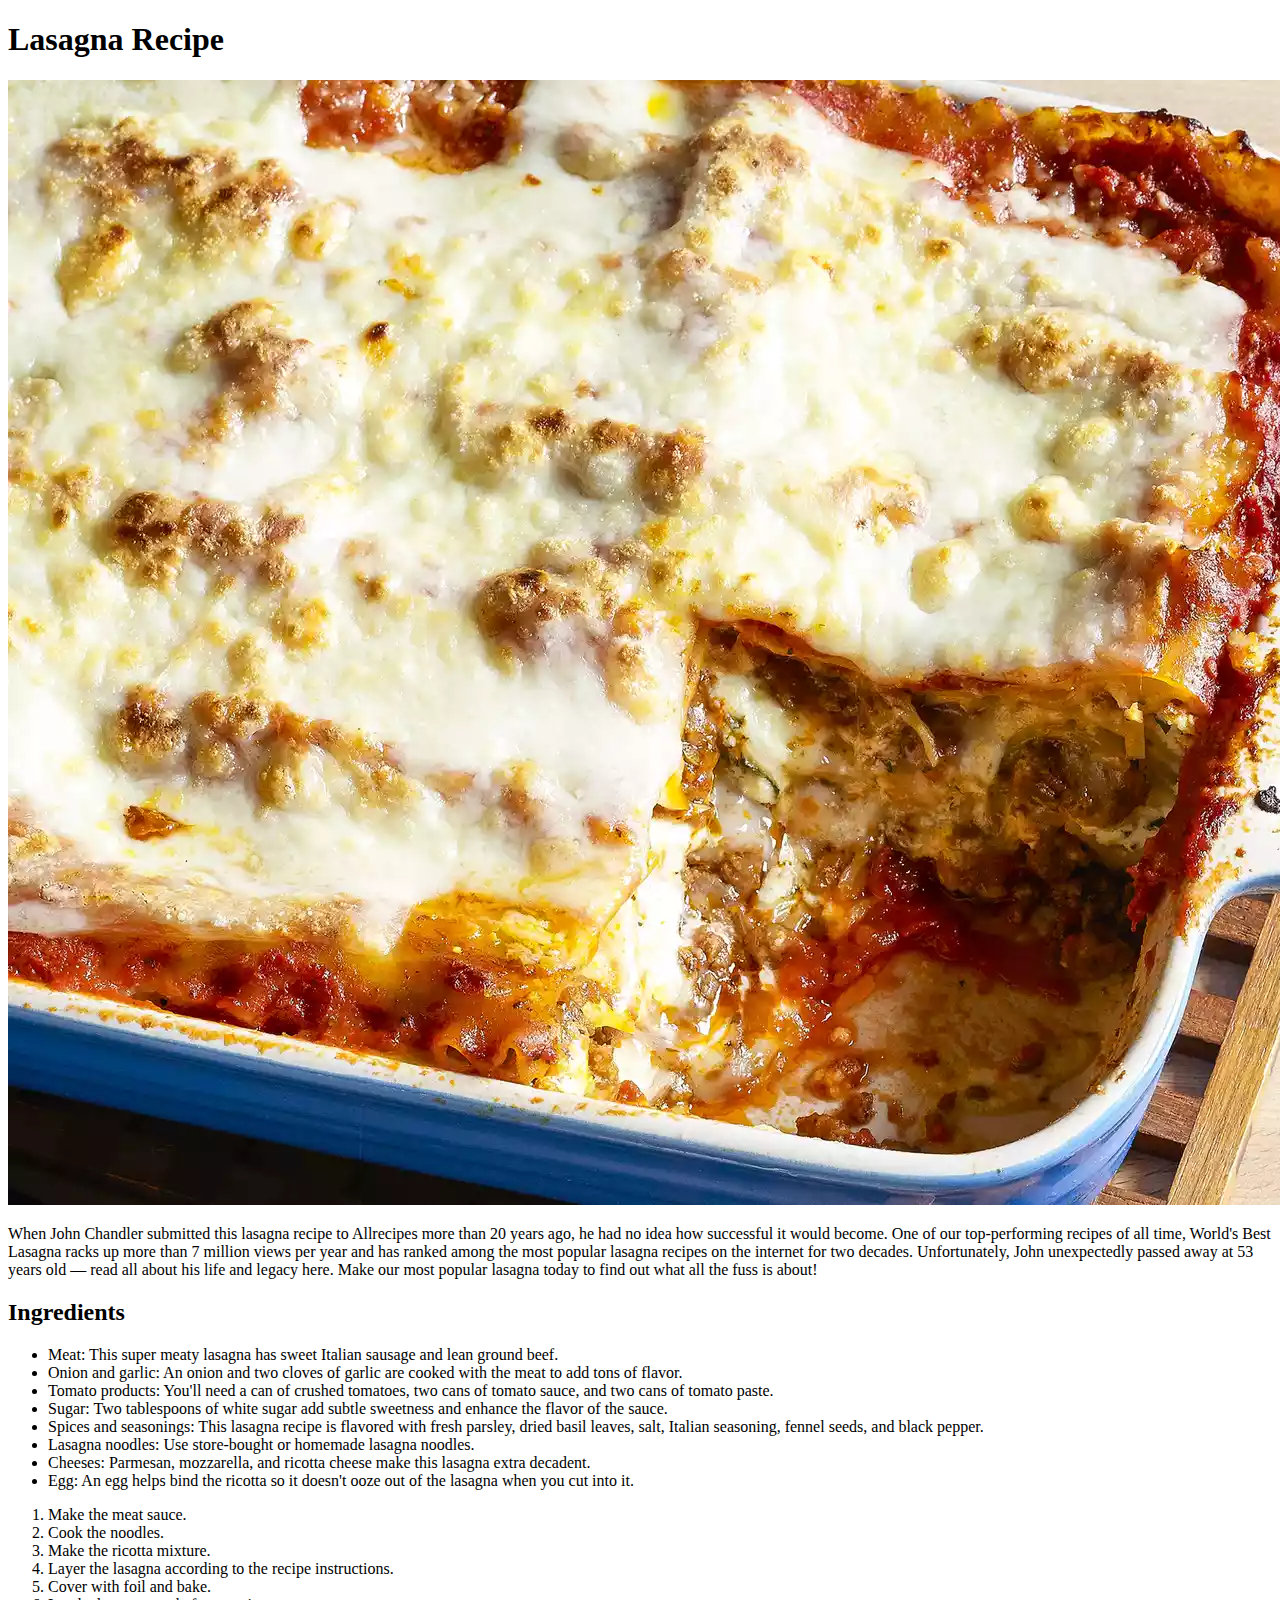
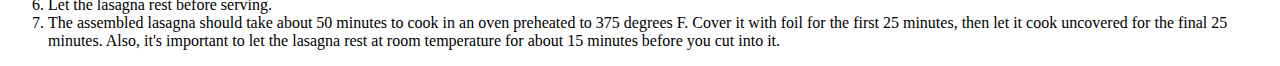
==== recipes/lasagna.html @ f0de80f2 "Moved recipe information from index.html to lasagna.html" ====
<!DOCTYPE html>
<html lang="en">
<head>
    <meta charset="UTF-8">
    <meta http-equiv="X-UA-Compatible" content="IE=edge">
    <meta name="viewport" content="width=device-width, initial-scale=1.0">
    <title>Lasagna Recipe</title>
</head>
<body>
    <h1>Lasagna Recipe</h1>
    <img src="./lasagna.webp" alt="Picture of Lasagna">
    <p> When John Chandler submitted this lasagna recipe to Allrecipes more than 20 years ago, he had no idea how successful it would become. One of our top-performing recipes of all time, World's Best Lasagna racks up more than 7 million views per year and has ranked among the most popular lasagna recipes on the internet for two decades. Unfortunately, John unexpectedly passed away at 53 years old — read all about his life and legacy here.

        Make our most popular lasagna today to find out what all the fuss is about!
    </p>
    <h2>Ingredients</h2>
    <ul>
        <li>Meat: This super meaty lasagna has sweet Italian sausage and lean ground beef.</li>
        <li>Onion and garlic: An onion and two cloves of garlic are cooked with the meat to add tons of flavor.</li>
        <li>Tomato products: You'll need a can of crushed tomatoes, two cans of tomato sauce, and two cans of tomato paste.</li>
        <li>Sugar: Two tablespoons of white sugar add subtle sweetness and enhance the flavor of the sauce.</li>
        <li>Spices and seasonings: This lasagna recipe is flavored with fresh parsley, dried basil leaves, salt, Italian seasoning, fennel seeds, and black pepper.</li>
        <li>Lasagna noodles: Use store-bought or homemade lasagna noodles.</li>
        <li>Cheeses: Parmesan, mozzarella, and ricotta cheese make this lasagna extra decadent.</li>
        <li>Egg: An egg helps bind the ricotta so it doesn't ooze out of the lasagna when you cut into it.</li>
    </ul>

    <ol>
    <li>Make the meat sauce.</li>
    <li>Cook the noodles.</li>
    <li>Make the ricotta mixture.</li>
    <li>Layer the lasagna according to the recipe instructions.</li>
    <li>Cover with foil and bake.</li>
    <li>Let the lasagna rest before serving.</li>
    <li>The assembled lasagna should take about 50 minutes to cook in an oven preheated to 375 degrees F. Cover it with foil for the first 25 minutes, then let it cook uncovered for the final 25 minutes. Also, it's important to let the lasagna rest at room temperature for about 15 minutes before you cut into it.</li>
    </ol>
</body>
</html>
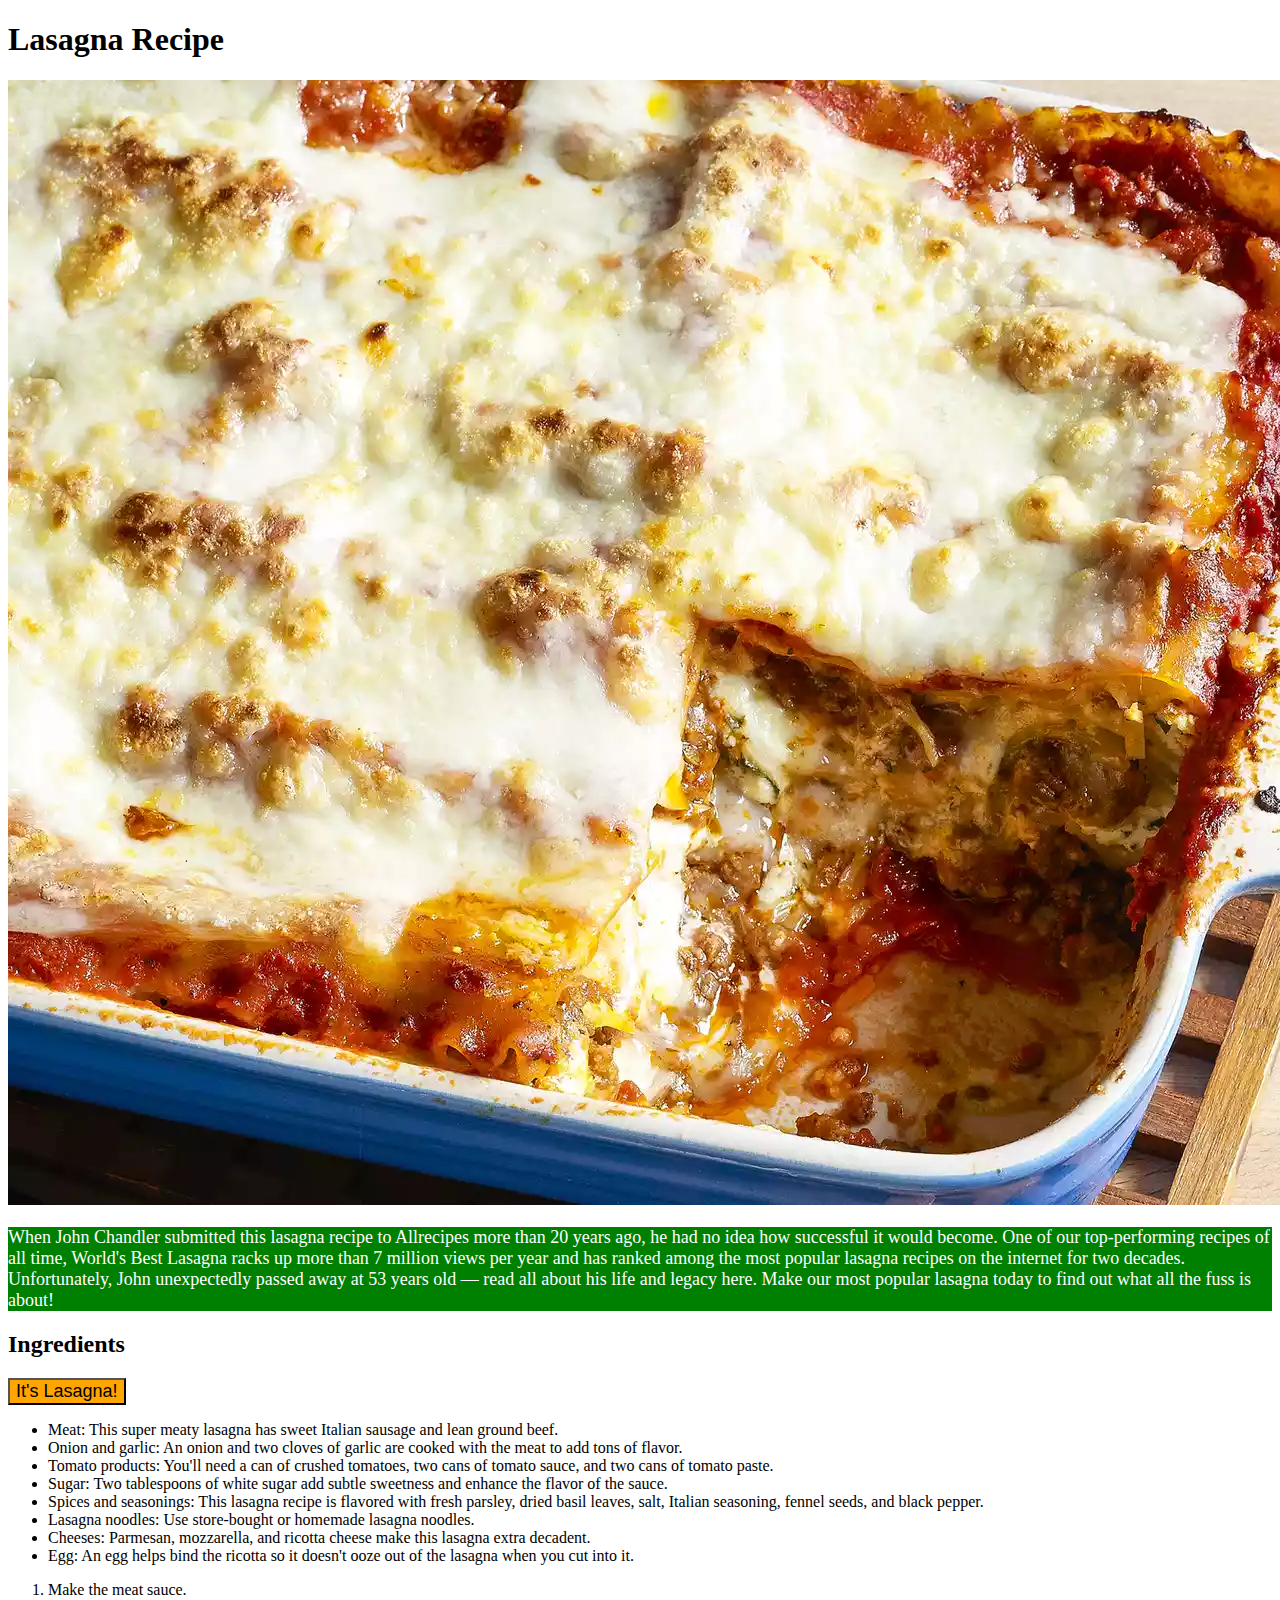
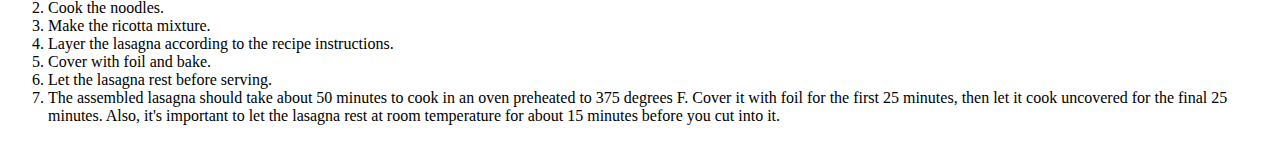
==== commit 44cd8d2f: "Added some css styling to the lasagna recipe page and Added style.css" ====
--- a/recipes/lasagna.html
+++ b/recipes/lasagna.html
@@ -5,15 +5,25 @@
     <meta http-equiv="X-UA-Compatible" content="IE=edge">
     <meta name="viewport" content="width=device-width, initial-scale=1.0">
     <title>Lasagna Recipe</title>
+    <link rel="stylesheet" href="style.css">
+
+    <style>
+        p {
+          background-color: green;
+          color: white;
+          font-size: 18px;
+        }
+      </style>
 </head>
 <body>
     <h1>Lasagna Recipe</h1>
     <img src="./lasagna.webp" alt="Picture of Lasagna">
+    
     <p> When John Chandler submitted this lasagna recipe to Allrecipes more than 20 years ago, he had no idea how successful it would become. One of our top-performing recipes of all time, World's Best Lasagna racks up more than 7 million views per year and has ranked among the most popular lasagna recipes on the internet for two decades. Unfortunately, John unexpectedly passed away at 53 years old — read all about his life and legacy here.
 
-        Make our most popular lasagna today to find out what all the fuss is about!
-    </p>
+        Make our most popular lasagna today to find out what all the fuss is about!</p>
     <h2>Ingredients</h2>
+    <button style="background-color: orange; font-size: 18px;">It's Lasagna!</button>
     <ul>
         <li>Meat: This super meaty lasagna has sweet Italian sausage and lean ground beef.</li>
         <li>Onion and garlic: An onion and two cloves of garlic are cooked with the meat to add tons of flavor.</li>
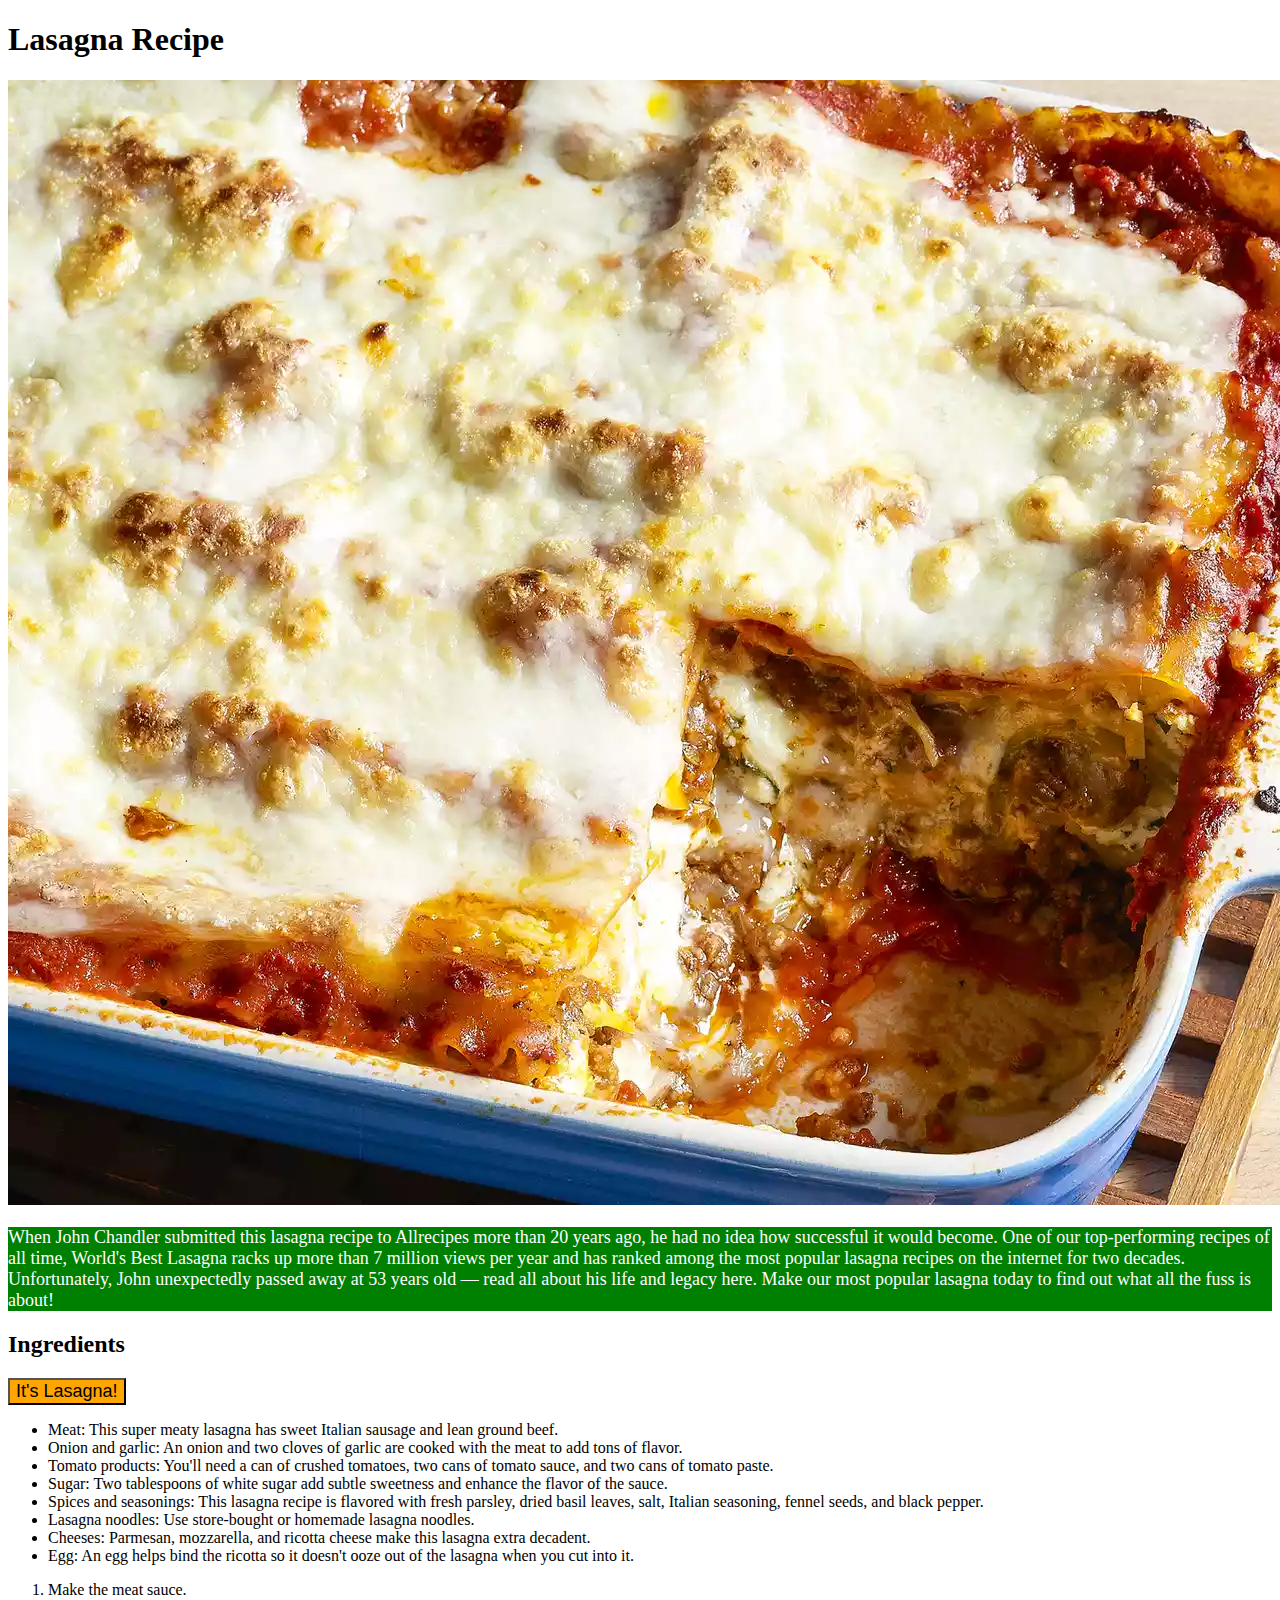
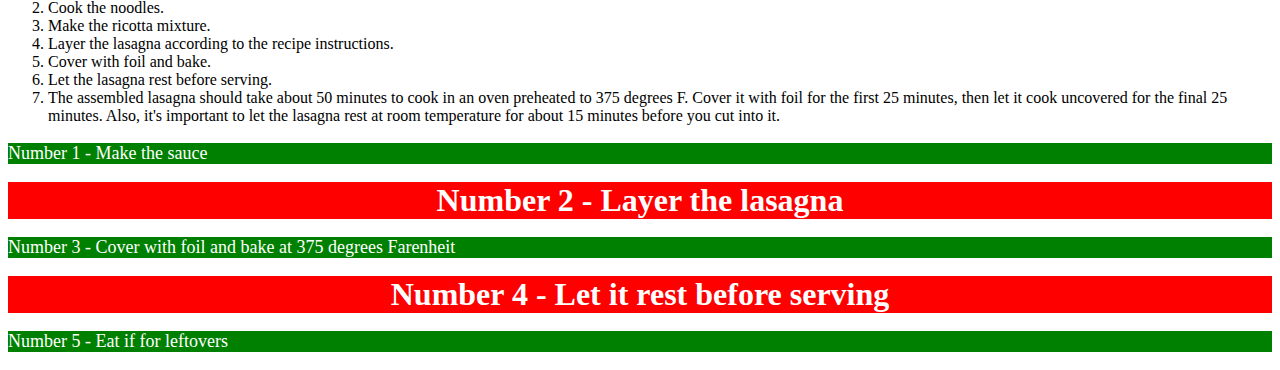
==== commit 90f64121: "Added recipe instructions and colored them with css" ====
--- a/recipes/lasagna.html
+++ b/recipes/lasagna.html
@@ -44,5 +44,11 @@
     <li>Let the lasagna rest before serving.</li>
     <li>The assembled lasagna should take about 50 minutes to cook in an oven preheated to 375 degrees F. Cover it with foil for the first 25 minutes, then let it cook uncovered for the final 25 minutes. Also, it's important to let the lasagna rest at room temperature for about 15 minutes before you cut into it.</li>
     </ol>
+
+    <p class="diff">Number 1 - Make the sauce</p>
+    <div id="two">Number 2 - Layer the lasagna</div>
+    <p class="diff still-diff">Number 3 - Cover with foil and bake at 375 degrees Farenheit</p>
+    <div id="four">Number 4 - Let it rest before serving</div>
+    <p class="odd">Number 5 - Eat if for leftovers</p>
 </body>
 </html>--- a/recipes/style.css
+++ b/recipes/style.css
@@ -0,0 +1,7 @@
+div {
+    background-color: red;
+    color: white;
+    font-size: 32px;
+    text-align: center;
+    font-weight: bold;
+  }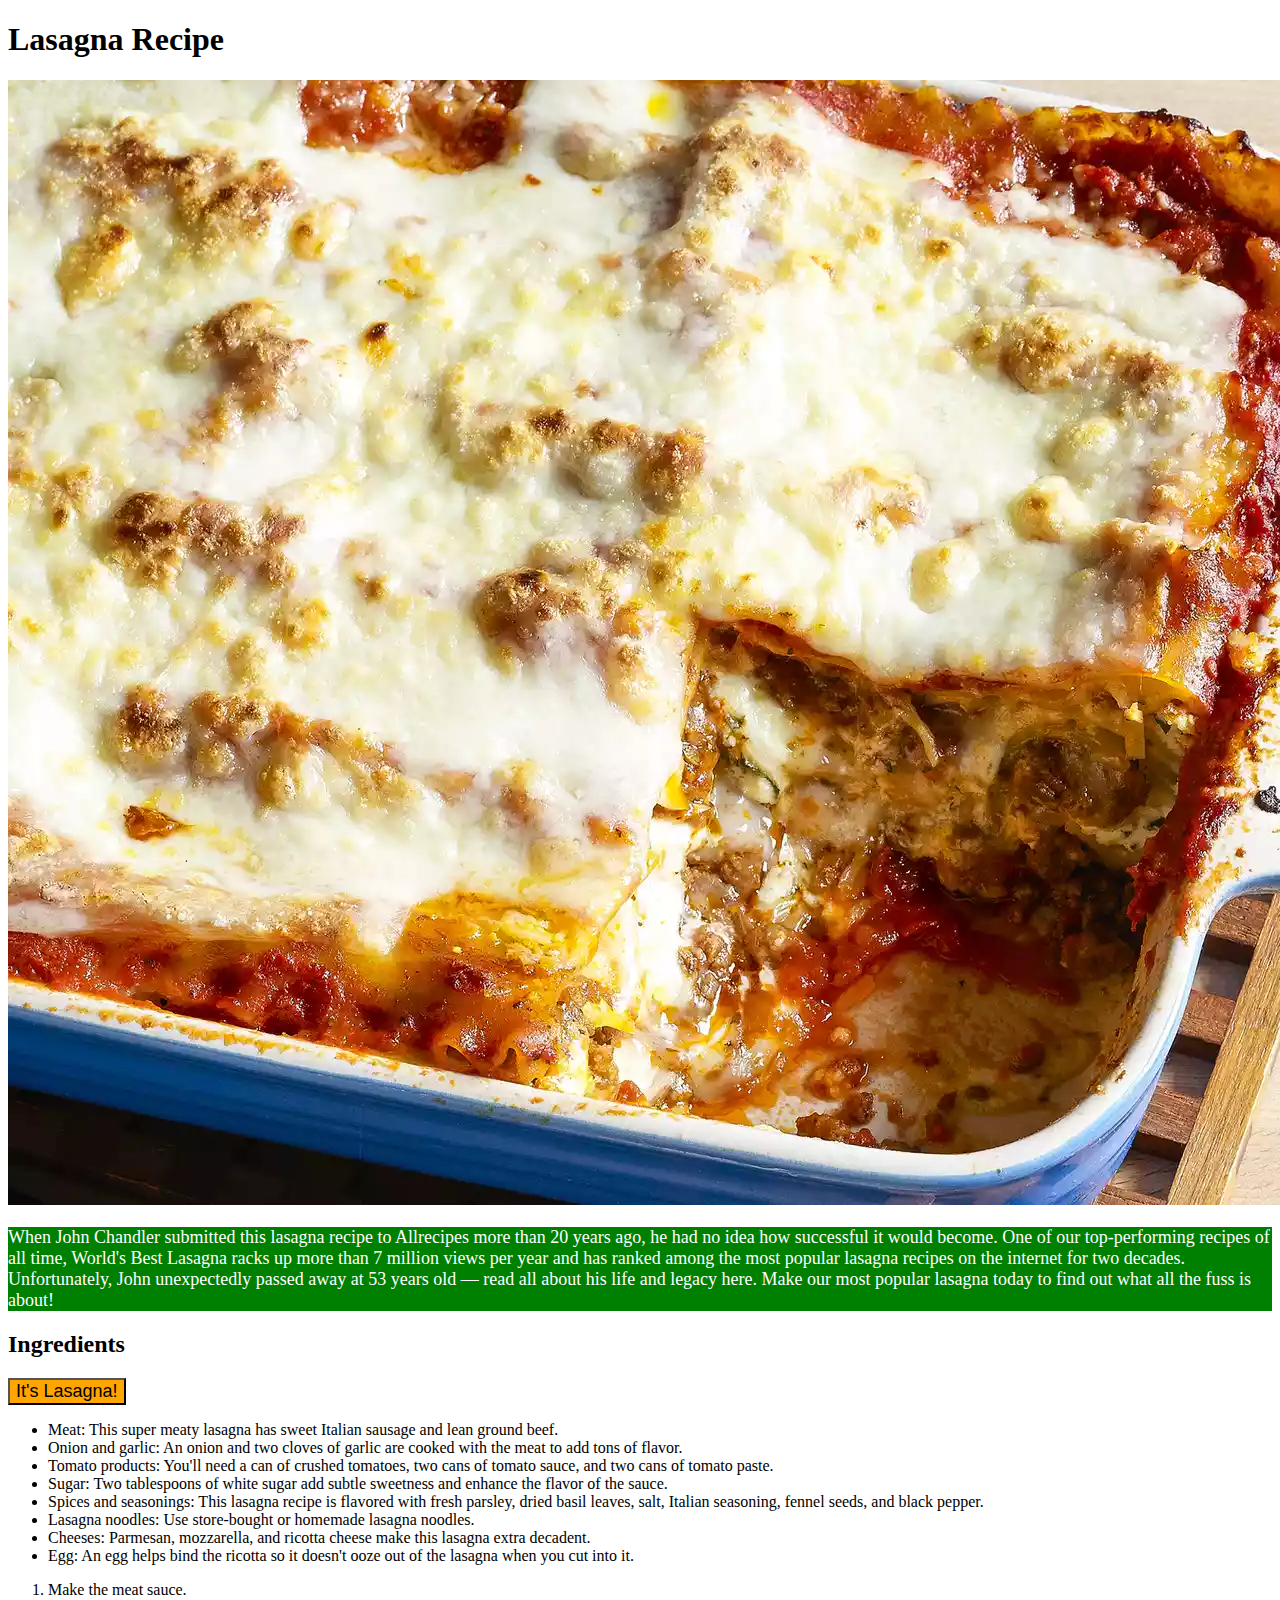
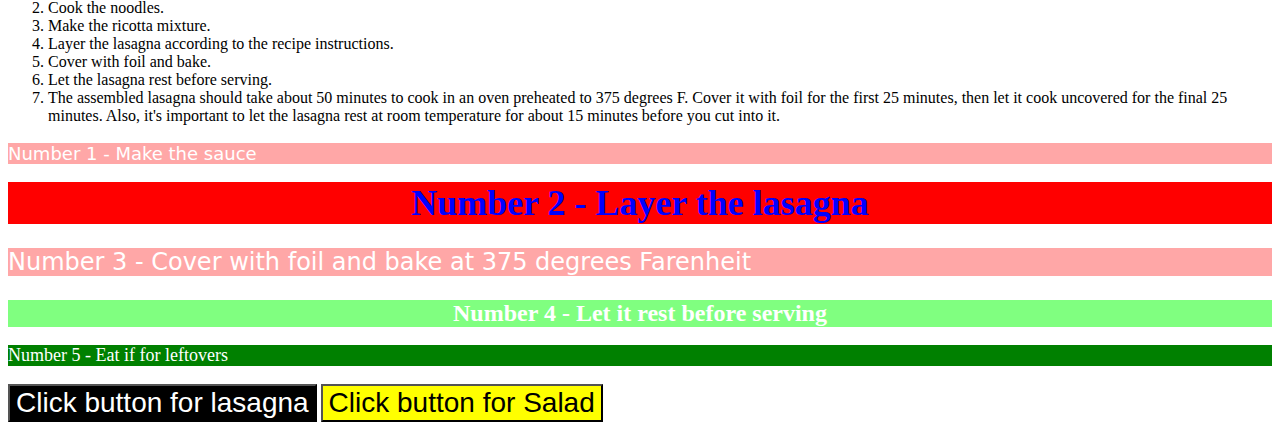
==== commit fc0c08fc: "Added lasagna button and Salad button" ====
--- a/recipes/lasagna.html
+++ b/recipes/lasagna.html
@@ -50,5 +50,8 @@
     <p class="diff still-diff">Number 3 - Cover with foil and bake at 375 degrees Farenheit</p>
     <div id="four">Number 4 - Let it rest before serving</div>
     <p class="odd">Number 5 - Eat if for leftovers</p>
+
+    <button class="inverted">Click button for lasagna</button>
+    <button class="fancy">Click button for Salad</button>
 </body>
 </html>--- a/recipes/style.css
+++ b/recipes/style.css
@@ -4,4 +4,39 @@
     font-size: 32px;
     text-align: center;
     font-weight: bold;
-  }+  }
+
+  .diff {
+    background-color: rgb(255, 167, 167);
+    font-family: Verdana, "DejaVu Sans", sans-serif;
+  }
+  
+  .still-diff {
+    font-size: 24px;
+  }
+  
+  #two {
+    color: #0000ff;
+    font-size: 36px;
+  }
+  
+  #four {
+    background-color: hsl(120, 100%, 75%);
+    font-size: 24px;
+    font-weight: bold;
+  }
+
+  .inverted,
+.fancy {
+  font-family: Helvetica, "Times New Roman", sans-serif;
+  font-size: 28px;
+}
+
+.inverted {
+  background-color: black;
+  color: white;
+}
+
+.fancy {
+  background-color: yellow;
+}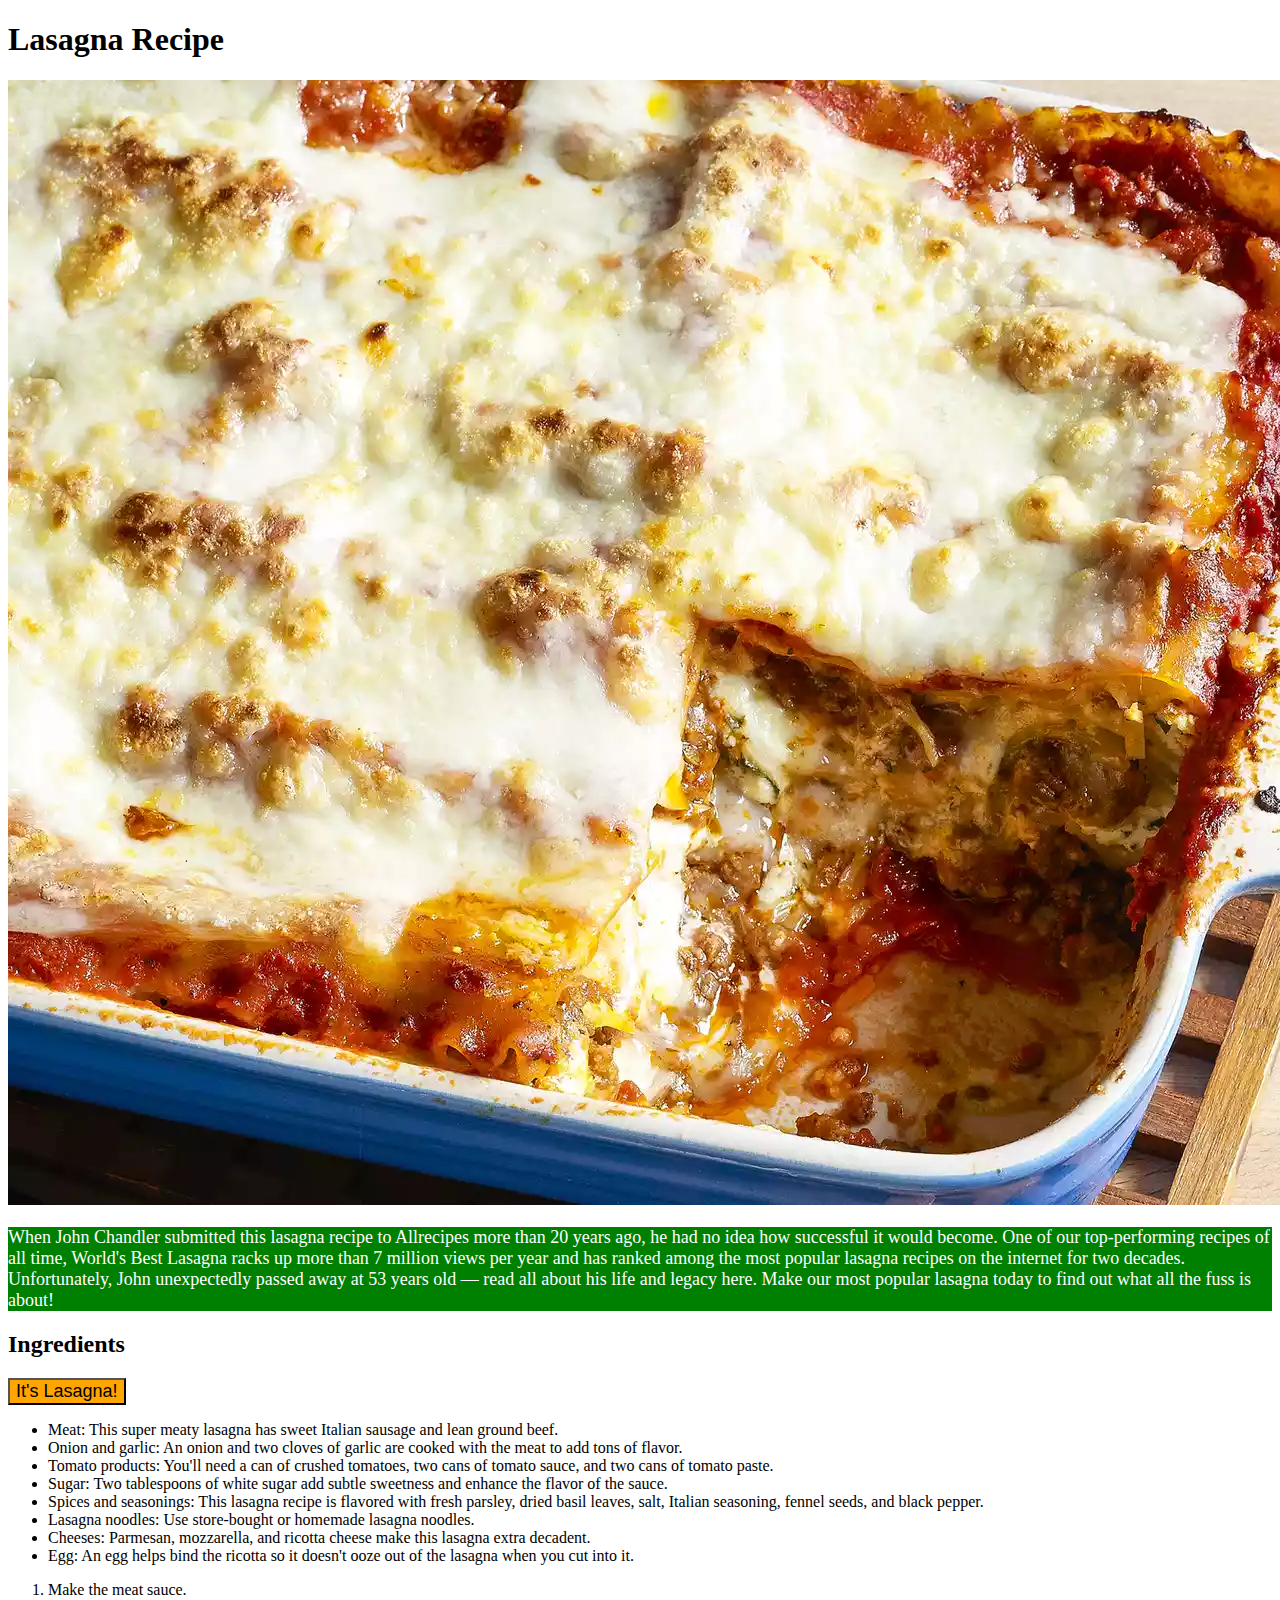
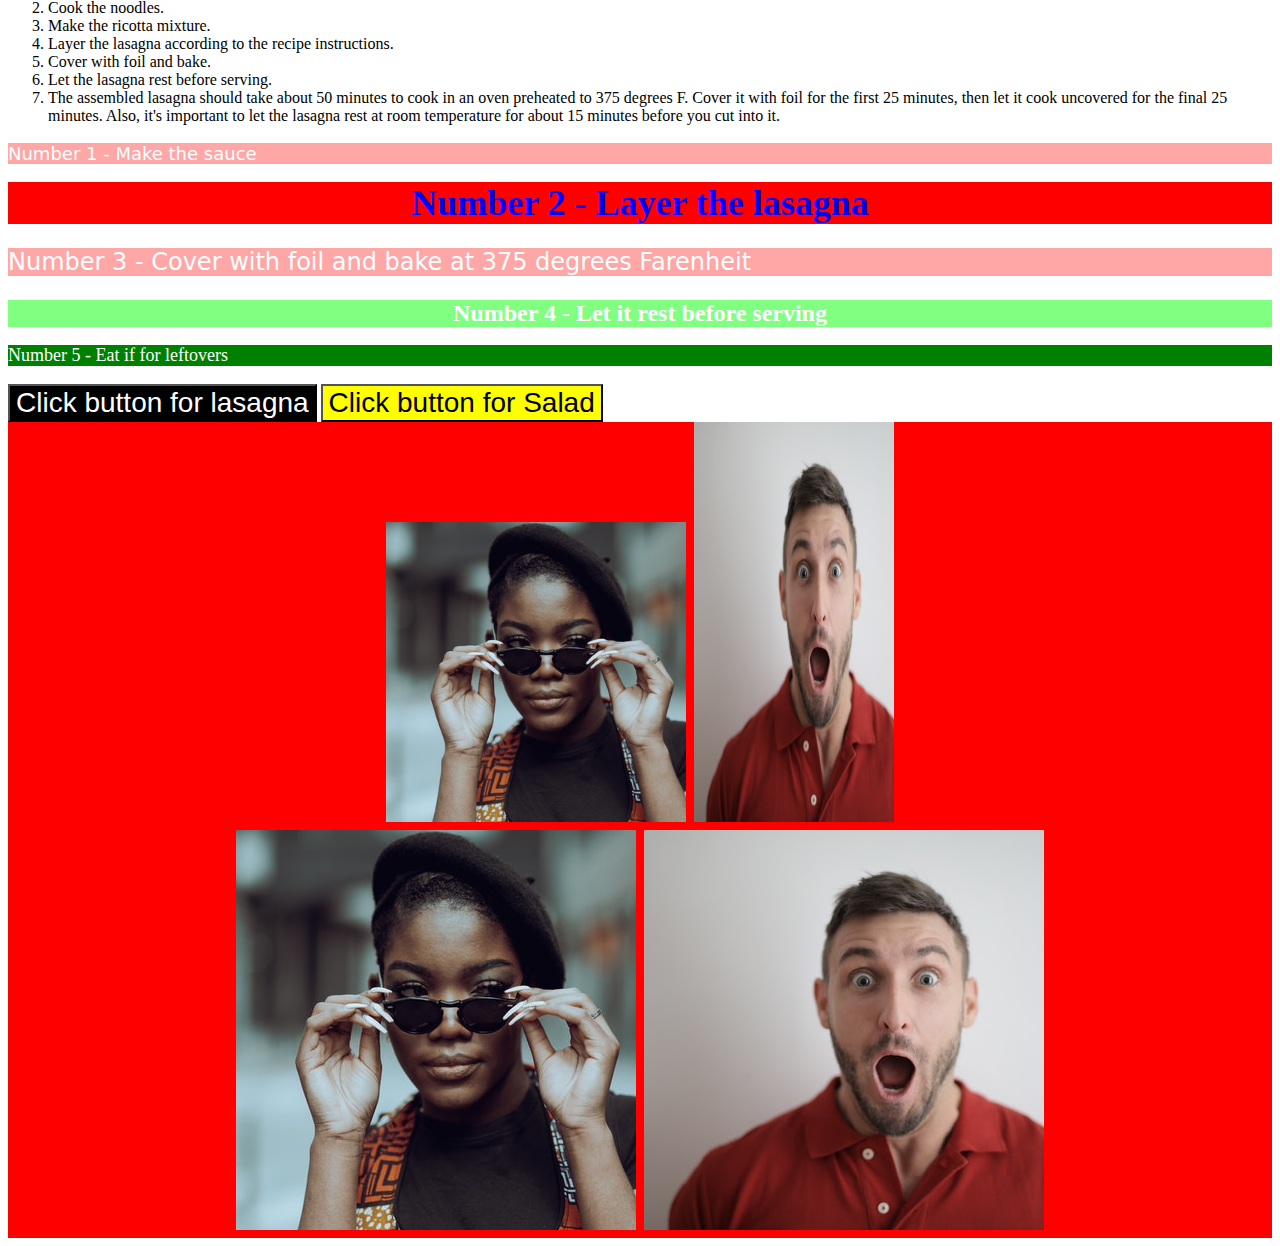
==== commit 44071547: "Added pictures of surprised man and women to recipe page" ====
--- a/recipes/lasagna.html
+++ b/recipes/lasagna.html
@@ -53,5 +53,14 @@
 
     <button class="inverted">Click button for lasagna</button>
     <button class="fancy">Click button for Salad</button>
+
+    <div>
+        <img class="avatar proportioned" src="../recipes/pexels-katho-mutodo-8434791.jpg" alt="Woman with glasses">
+        <img class="avatar distorted" src="../recipes/pexels-andrea-piacquadio-3777931.jpg" alt="Man with surprised expression">
+      </div>
+      <div>
+        <img class="original proportioned" src="../recipes/pexels-katho-mutodo-8434791.jpg" alt="Woman with glasses">
+        <img class="original distorted" src="../recipes/pexels-andrea-piacquadio-3777931.jpg" alt="Man with surprised expression">
+      </div>
 </body>
 </html>--- a/recipes/style.css
+++ b/recipes/style.css
@@ -39,4 +39,14 @@
 
 .fancy {
   background-color: yellow;
+}
+
+.avatar.proportioned {
+  height: auto;
+  width: 300px;
+}
+
+.avatar.distorted {
+  height: 400px;
+  width: 200px;
 }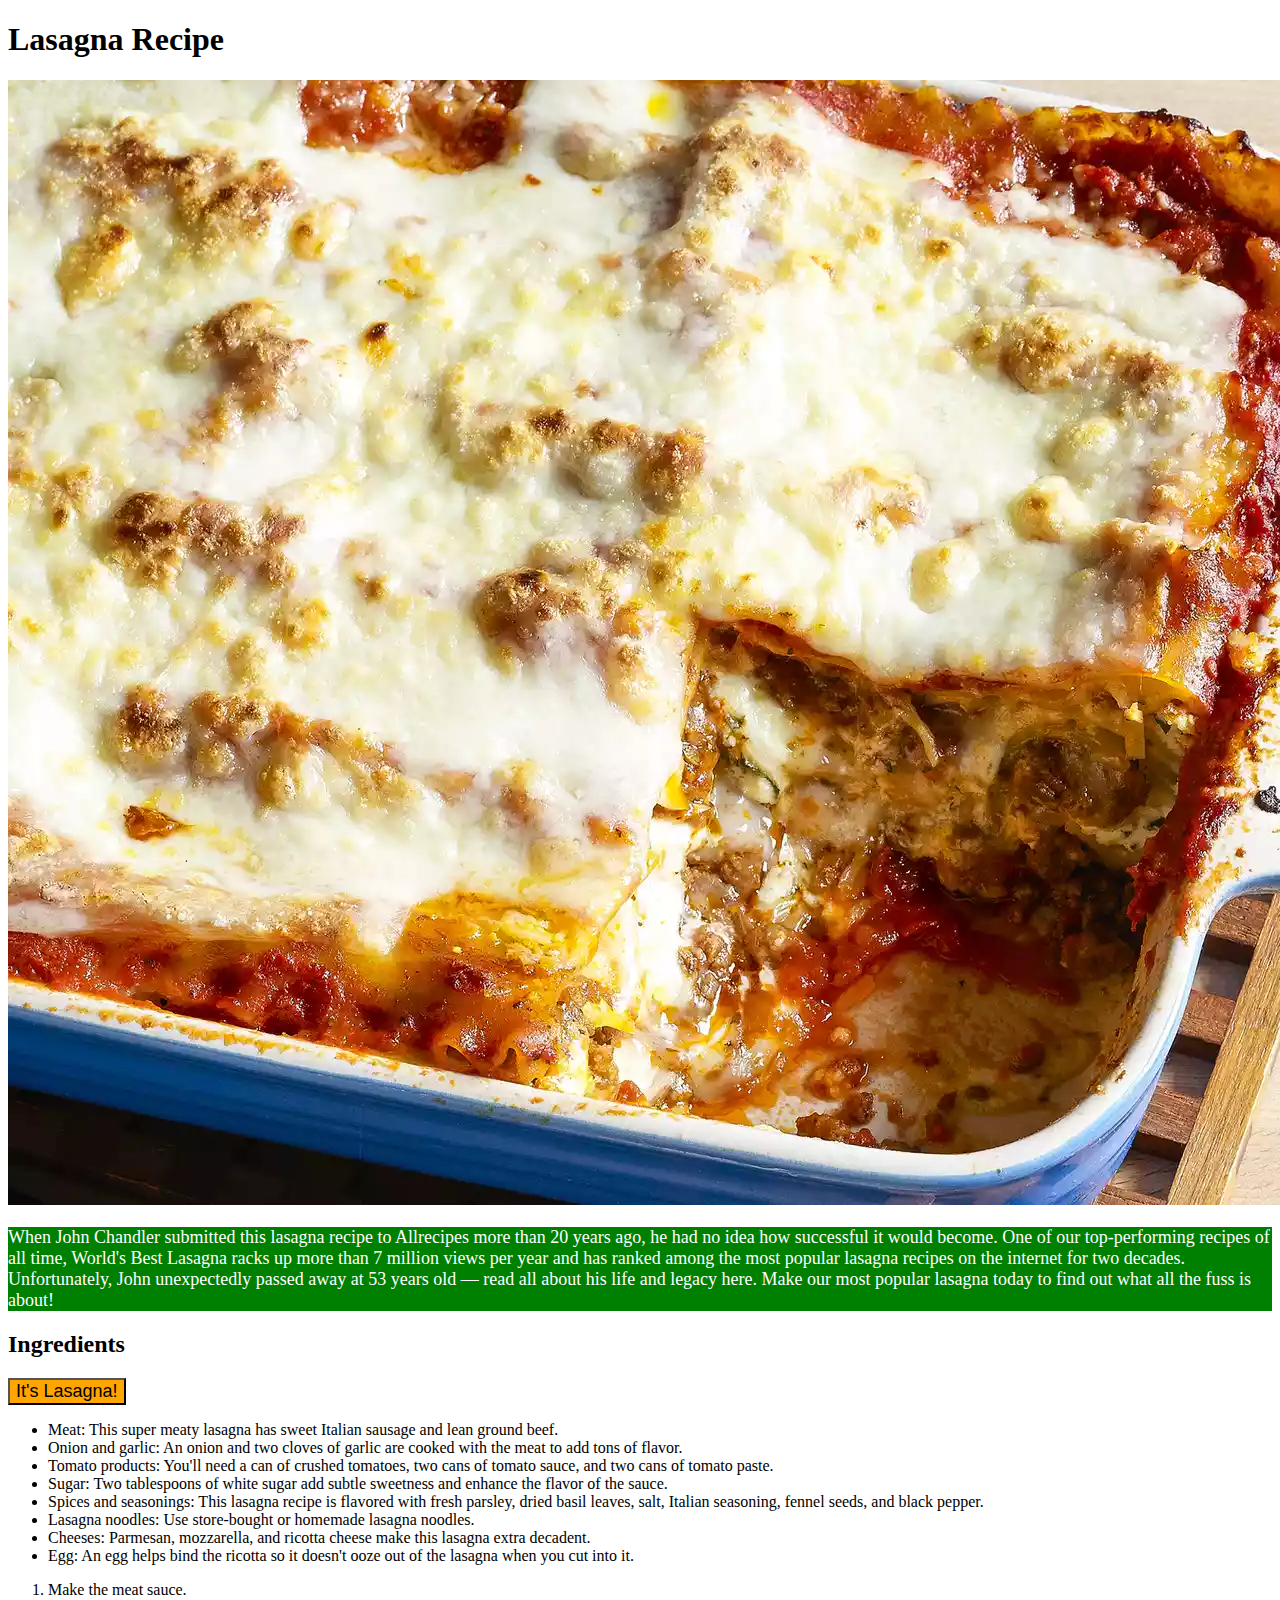
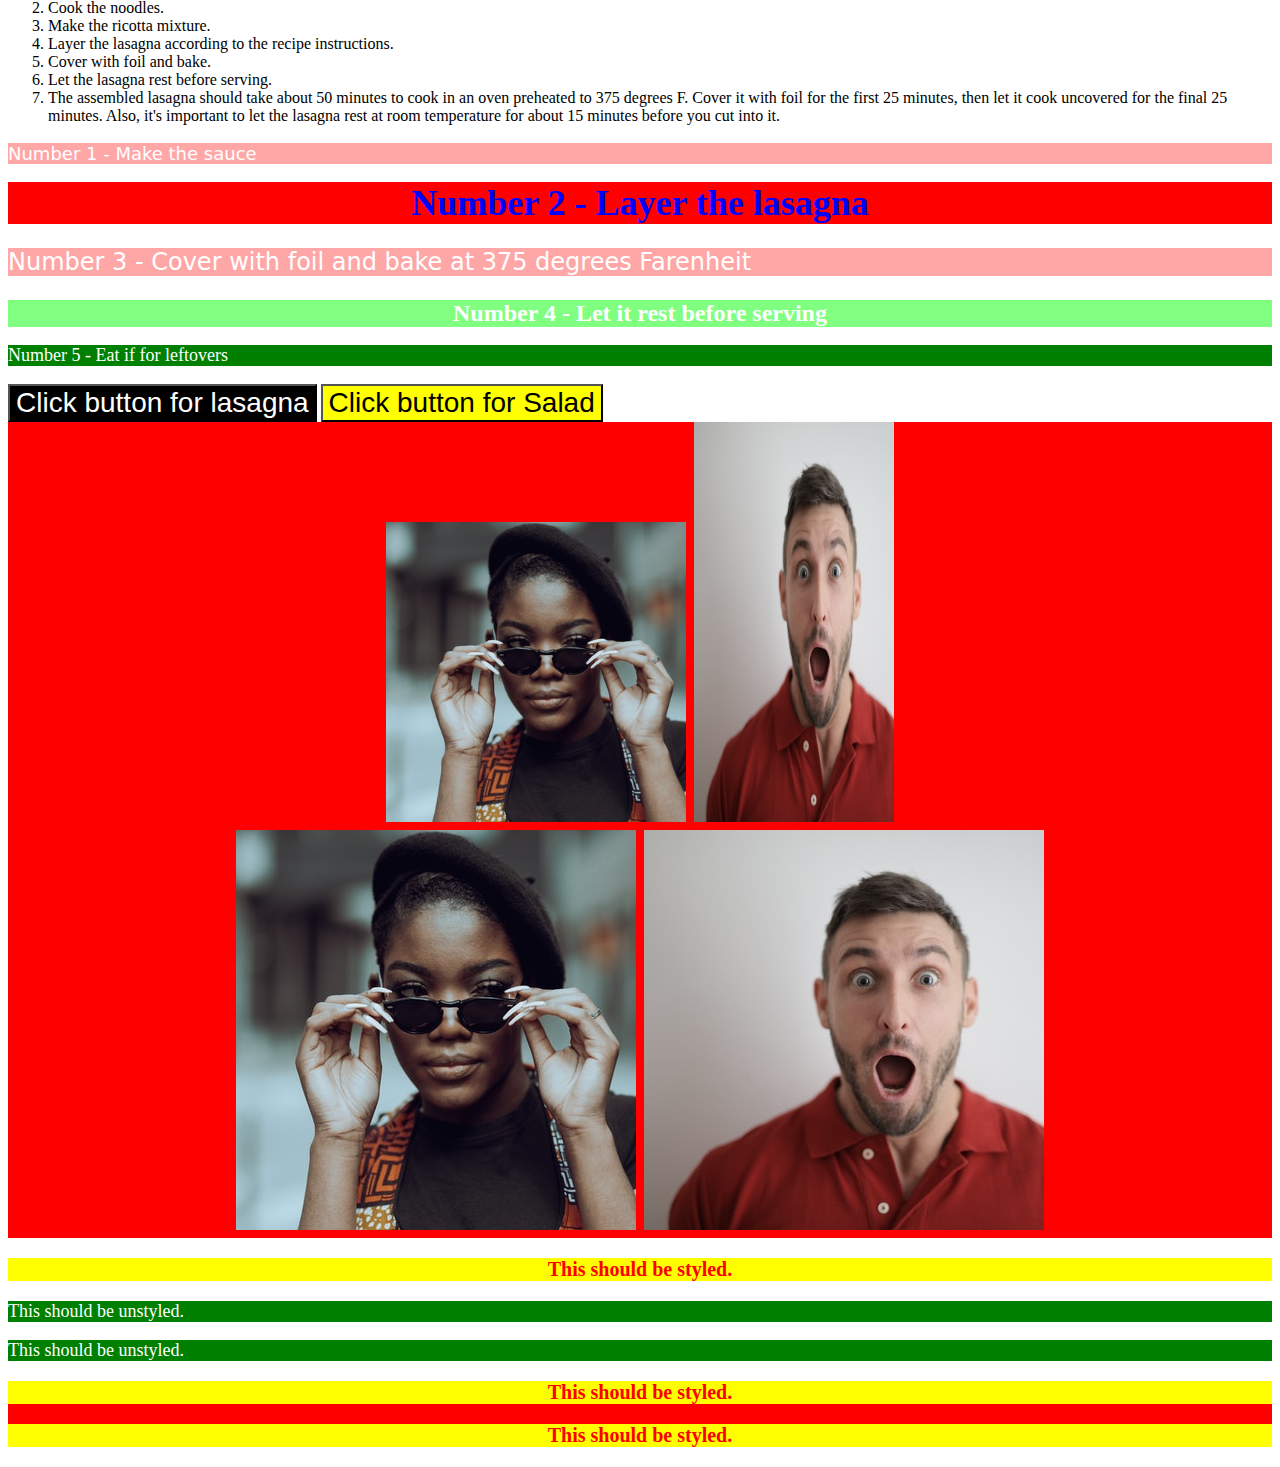
==== commit 93febc85: "Added descendant styling" ====
--- a/recipes/lasagna.html
+++ b/recipes/lasagna.html
@@ -62,5 +62,15 @@
         <img class="original proportioned" src="../recipes/pexels-katho-mutodo-8434791.jpg" alt="Woman with glasses">
         <img class="original distorted" src="../recipes/pexels-andrea-piacquadio-3777931.jpg" alt="Man with surprised expression">
       </div>
+
+      <div class="container">
+        <p class="text">This should be styled.</p>
+      </div>
+      <p class="text">This should be unstyled.</p>
+      <p class="text">This should be unstyled.</p>
+      <div class="container">
+        <p class="text">This should be styled.</p>
+        <p class="text">This should be styled.</p>
+      </div>
 </body>
 </html>--- a/recipes/style.css
+++ b/recipes/style.css
@@ -49,4 +49,18 @@
 .avatar.distorted {
   height: 400px;
   width: 200px;
-}+}
+
+.container .text {
+  background-color: yellow;
+  color: red;
+  font-size: 20px;
+  text-align: center;
+}
+
+/* Below are some other possible descendant combinators:
+div p
+div .text
+.container p
+*/
+
